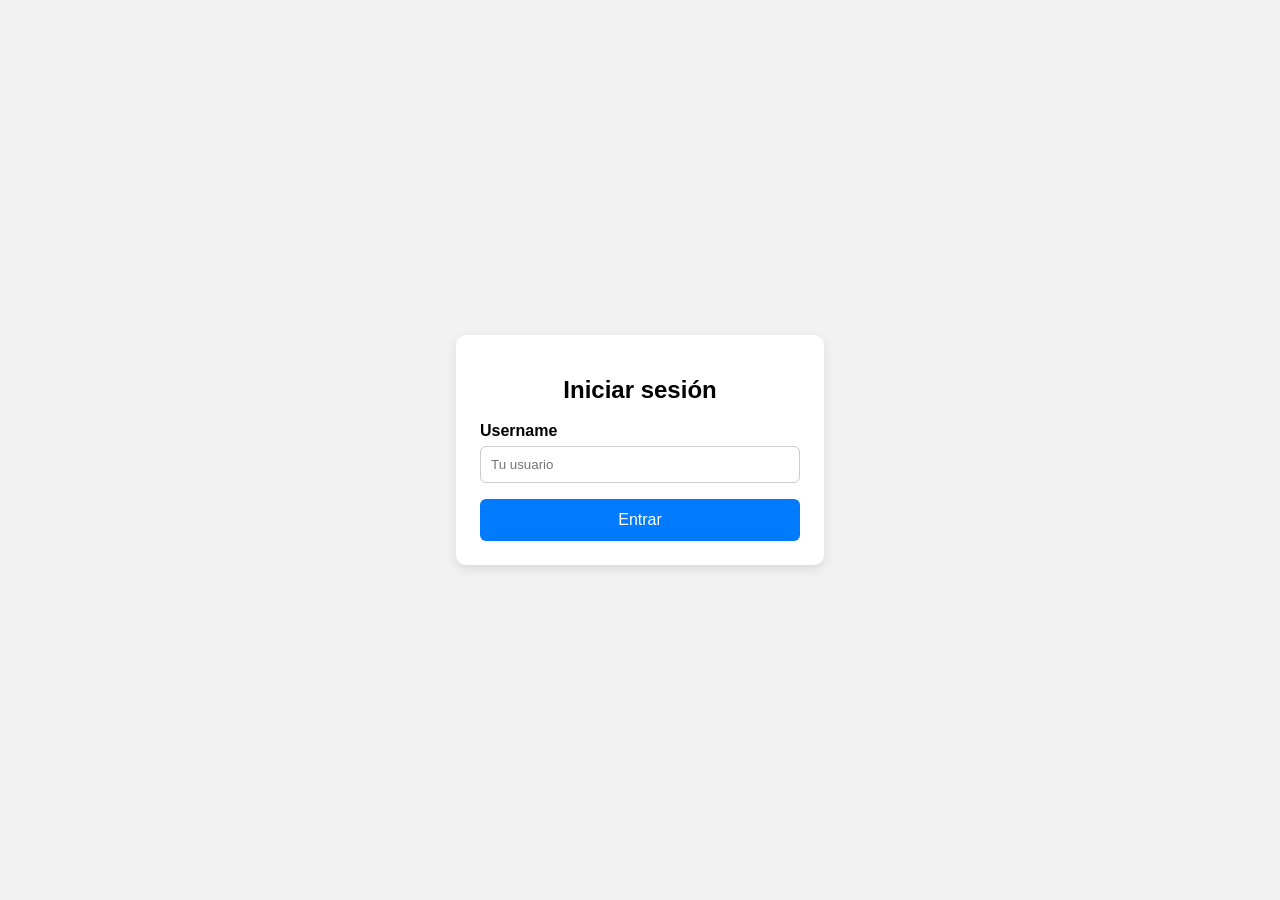
==== login.html @ 841599ec "cambios" ====
<!DOCTYPE html>
<html lang="es">
<head>
  <meta charset="UTF-8">
  <meta name="viewport" content="width=device-width, initial-scale=1.0">
  <title>Login tareas</title>
  <link rel="stylesheet" href="styles.css">
</head>
<body>
  <div class="login-card">
    <h1>Iniciar sesión</h1>
    <form action="#" method="post">
      <label for="username">Username</label>
      <input type="text" id="username" name="username" placeholder="Tu usuario" required>
      <button type="submit">Entrar</button>
    </form>
  </div>
</body>
</html>
---- styles.css ----
body {
      font-family: Arial, sans-serif;
      background-color: #f2f2f2;
      display: flex;
      justify-content: center;
      align-items: center;
      height: 100vh;
      margin: 0;
    }
    .login-card {
      background: #ffffff;
      padding: 24px;
      border-radius: 10px;
      box-shadow: 0 4px 12px rgba(0, 0, 0, 0.1);
      width: 320px;
    }
    .login-card h1 {
      font-size: 24px;
      margin-bottom: 18px;
      text-align: center;
    }
    .login-card label {
      display: block;
      margin-bottom: 6px;
      font-weight: bold;
    }
    .login-card input {
      width: 100%;
      padding: 10px;
      margin-bottom: 16px;
      border: 1px solid #ccc;
      border-radius: 6px;
      box-sizing: border-box;
    }
    .login-card button {
      width: 100%;
      padding: 12px;
      border: none;
      border-radius: 6px;
      background-color: #007bff;
      color: white;
      font-size: 16px;
      cursor: pointer;
    }
    .login-card button:hover {
      background-color: #0056b3;
    }
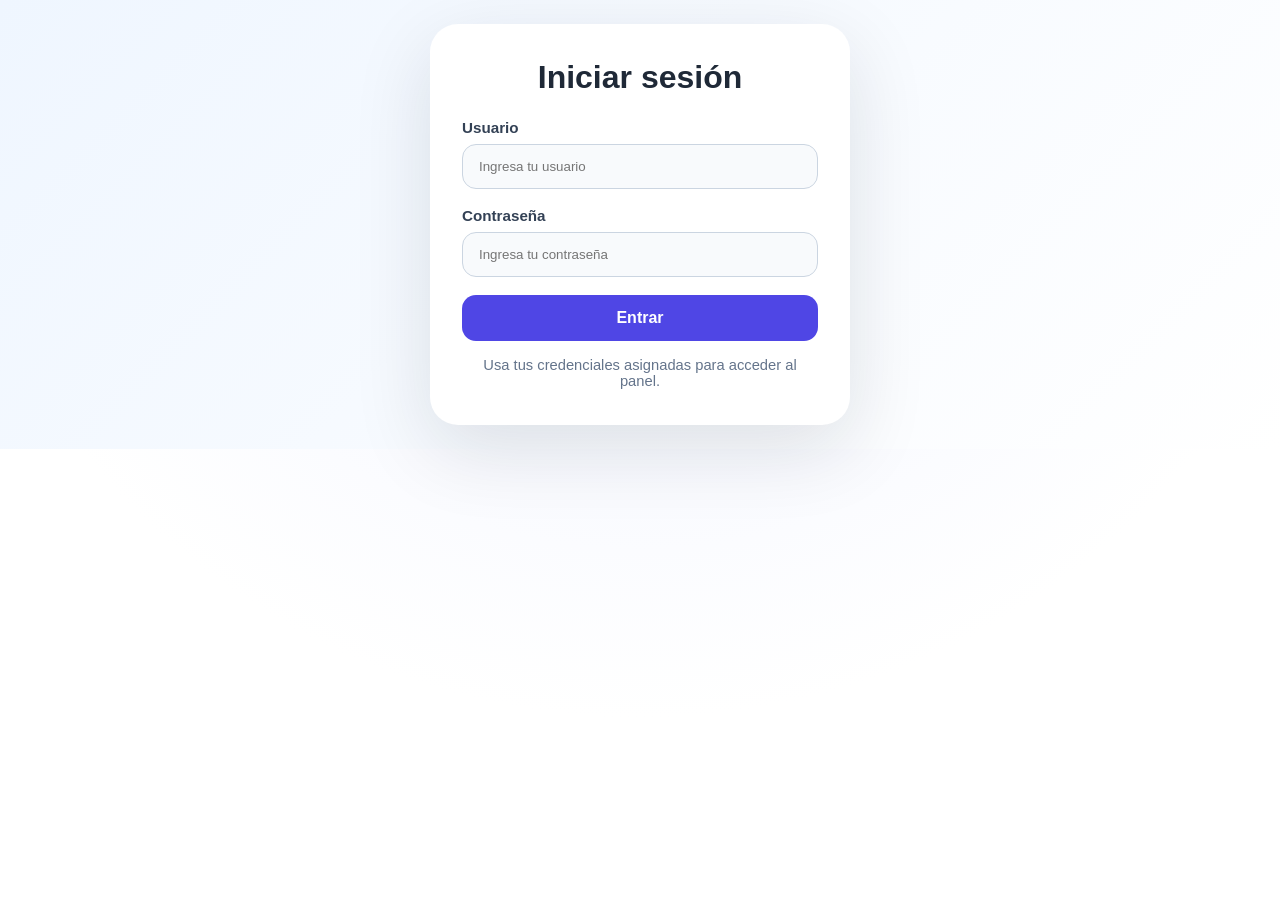
==== commit 9310ebe3: "cambios" ====
--- a/login.html
+++ b/login.html
@@ -3,17 +3,24 @@
 <head>
   <meta charset="UTF-8">
   <meta name="viewport" content="width=device-width, initial-scale=1.0">
-  <title>Login tareas</title>
+  <title>Login tarea repositorio</title>
   <link rel="stylesheet" href="styles.css">
 </head>
 <body>
-  <div class="login-card">
-    <h1>Iniciar sesión</h1>
-    <form action="#" method="post">
-      <label for="username">Username</label>
-      <input type="text" id="username" name="username" placeholder="Tu usuario" required>
-      <button type="submit">Entrar</button>
-    </form>
-  </div>
+  <main class="login-page">
+    <section class="login-card" aria-labelledby="login-title">
+      <h1 id="login-title">Iniciar sesión</h1>
+      <form action="#" method="post" novalidate>
+        <label for="username">Usuario</label>
+        <input type="text" id="username" name="username" placeholder="Ingresa tu usuario" autocomplete="username" required>
+
+        <label for="password">Contraseña</label>
+        <input type="password" id="password" name="password" placeholder="Ingresa tu contraseña" autocomplete="current-password" required>
+
+        <button type="submit">Entrar</button>
+        <p class="login-help">Usa tus credenciales asignadas para acceder al panel.</p>
+      </form>
+    </section>
+  </main>
 </body>
 </html>
--- a/styles.css
+++ b/styles.css
@@ -1,47 +1,103 @@
- body {
-      font-family: Arial, sans-serif;
-      background-color: #f2f2f2;
-      display: flex;
-      justify-content: center;
-      align-items: center;
-      height: 100vh;
-      margin: 0;
-    }
-    .login-card {
-      background: #ffffff;
-      padding: 24px;
-      border-radius: 10px;
-      box-shadow: 0 4px 12px rgba(0, 0, 0, 0.1);
-      width: 320px;
-    }
-    .login-card h1 {
-      font-size: 24px;
-      margin-bottom: 18px;
-      text-align: center;
-    }
-    .login-card label {
-      display: block;
-      margin-bottom: 6px;
-      font-weight: bold;
-    }
-    .login-card input {
-      width: 100%;
-      padding: 10px;
-      margin-bottom: 16px;
-      border: 1px solid #ccc;
-      border-radius: 6px;
-      box-sizing: border-box;
-    }
-    .login-card button {
-      width: 100%;
-      padding: 12px;
-      border: none;
-      border-radius: 6px;
-      background-color: #007bff;
-      color: white;
-      font-size: 16px;
-      cursor: pointer;
-    }
-    .login-card button:hover {
-      background-color: #0056b3;
-    }+:root {
+  color-scheme: light;
+  font-family: Inter, Arial, sans-serif;
+  background: radial-gradient(circle at top, #eef2ff, #ffffff 65%);
+  color: #1f2937;
+}
+
+* {
+  box-sizing: border-box;
+}
+
+html, body {
+  margin: 0;
+  min-height: 100%;
+}
+
+body {
+  display: flex;
+  align-items: center;
+  justify-content: center;
+  padding: 24px;
+  background: linear-gradient(135deg, #eff6ff 0%, #ffffff 100%);
+}
+
+.login-page {
+  width: 100%;
+  max-width: 420px;
+}
+
+.login-card {
+  width: 100%;
+  background: #ffffff;
+  border-radius: 28px;
+  box-shadow: 0 24px 80px rgba(15, 23, 42, 0.12);
+  padding: 36px 32px;
+}
+
+.login-card h1 {
+  margin: 0 0 24px;
+  font-size: 2rem;
+  line-height: 1.1;
+  text-align: center;
+}
+
+.login-card label {
+  display: block;
+  margin-bottom: 8px;
+  font-size: 0.95rem;
+  font-weight: 700;
+  color: #334155;
+}
+
+.login-card input {
+  width: 100%;
+  padding: 14px 16px;
+  margin-bottom: 18px;
+  border: 1px solid #cbd5e1;
+  border-radius: 14px;
+  background: #f8fafc;
+  transition: border-color 0.2s ease, box-shadow 0.2s ease;
+}
+
+.login-card input:focus {
+  outline: none;
+  border-color: #6366f1;
+  box-shadow: 0 0 0 4px rgba(99, 102, 241, 0.14);
+}
+
+.login-card button {
+  width: 100%;
+  padding: 14px 16px;
+  border: none;
+  border-radius: 14px;
+  background-color: #4f46e5;
+  color: #ffffff;
+  font-size: 1rem;
+  font-weight: 700;
+  cursor: pointer;
+  transition: background-color 0.2s ease, transform 0.2s ease;
+}
+
+.login-card button:hover,
+.login-card button:focus-visible {
+  background-color: #4338ca;
+  transform: translateY(-1px);
+}
+
+.login-help {
+  margin: 16px 0 0;
+  font-size: 0.92rem;
+  color: #64748b;
+  text-align: center;
+}
+
+@media (max-width: 480px) {
+  body {
+    padding: 16px;
+  }
+
+  .login-card {
+    padding: 28px 22px;
+  }
+}
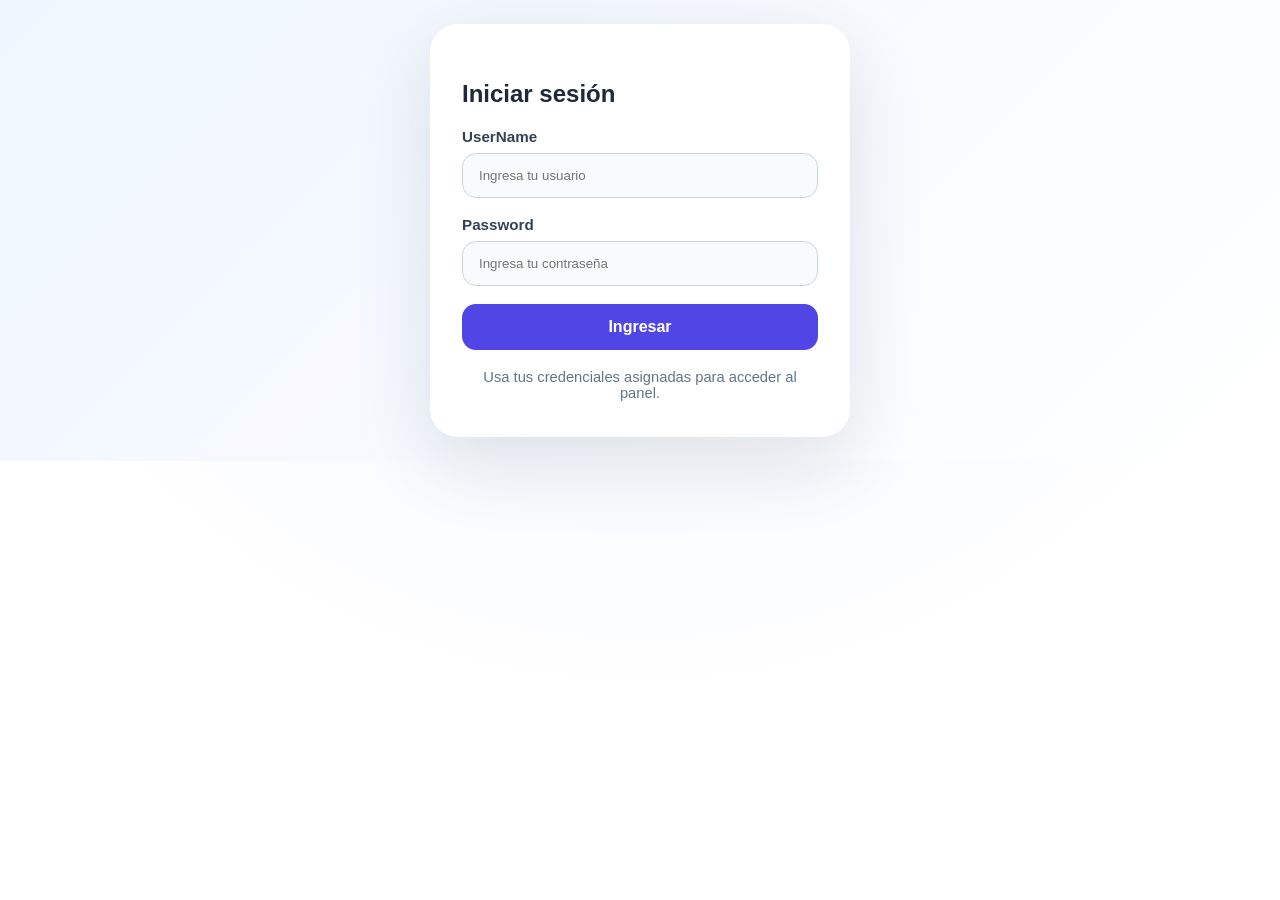
==== commit 4bb119bb: "se suben cambios" ====
--- a/login.html
+++ b/login.html
@@ -3,21 +3,21 @@
 <head>
   <meta charset="UTF-8">
   <meta name="viewport" content="width=device-width, initial-scale=1.0">
-  <title>Login tarea repositorio</title>
+  <title>Login tarea creado</title>
   <link rel="stylesheet" href="styles.css">
 </head>
 <body>
   <main class="login-page">
     <section class="login-card" aria-labelledby="login-title">
-      <h1 id="login-title">Iniciar sesión</h1>
+      <h2 id="login-title">Iniciar sesión</h2>
       <form action="#" method="post" novalidate>
-        <label for="username">Usuario</label>
+        <label for="username">UserName</label>
         <input type="text" id="username" name="username" placeholder="Ingresa tu usuario" autocomplete="username" required>
 
-        <label for="password">Contraseña</label>
+        <label for="password">Password</label>
         <input type="password" id="password" name="password" placeholder="Ingresa tu contraseña" autocomplete="current-password" required>
 
-        <button type="submit">Entrar</button>
+        <button type="submit">Ingresar</button>
         <p class="login-help">Usa tus credenciales asignadas para acceder al panel.</p>
       </form>
     </section>
--- a/styles.css
+++ b/styles.css
@@ -86,7 +86,7 @@
 }
 
 .login-help {
-  margin: 16px 0 0;
+  margin: 19px 0 0;
   font-size: 0.92rem;
   color: #64748b;
   text-align: center;
@@ -101,3 +101,101 @@
     padding: 28px 22px;
   }
 }
+
+/* ----------------------------- */
+/* Dashboard styles (feature/dashboard)
+   - Diseñados para integrarse con el resto de `styles.css`.
+*/
+
+.container {
+  width: 100%;
+  max-width: 1100px;
+  margin: 0 auto;
+  padding: 0 18px;
+}
+
+.site-header {
+  background: linear-gradient(90deg, rgba(79,70,229,0.06), rgba(99,102,241,0.02));
+  padding: 18px 0;
+  margin-bottom: 20px;
+}
+
+.site-title {
+  margin: 0;
+  font-size: 1.25rem;
+  color: #111827;
+  display: inline-block;
+}
+
+.main-nav {
+  float: right;
+}
+
+.nav-link {
+  color: #374151;
+  text-decoration: none;
+  margin-left: 18px;
+  font-weight: 600;
+}
+
+.dashboard h2 {
+  margin: 0 0 18px;
+  font-size: 1.5rem;
+  color: #0f172a;
+}
+
+.dashboard-grid {
+  display: grid;
+  grid-template-columns: repeat(3, 1fr);
+  gap: 18px;
+}
+
+.card {
+  background: #ffffff;
+  border-radius: 12px;
+  padding: 20px;
+  box-shadow: 0 8px 30px rgba(2,6,23,0.06);
+}
+
+.card h3 {
+  margin: 0 0 8px;
+  font-size: 1rem;
+  color: #111827;
+}
+
+.card-value {
+  font-size: 1.5rem;
+  font-weight: 800;
+  color: #111827;
+  margin: 6px 0;
+}
+
+.card-desc {
+  margin: 0;
+  color: #475569;
+}
+
+.site-footer {
+  text-align: center;
+  padding: 28px 0;
+  color: #6b7280;
+  margin-top: 36px;
+}
+
+@media (max-width: 880px) {
+  .dashboard-grid {
+    grid-template-columns: repeat(2, 1fr);
+  }
+}
+
+@media (max-width: 560px) {
+  .dashboard-grid {
+    grid-template-columns: 1fr;
+  }
+  .main-nav {
+    float: none;
+    text-align: right;
+    margin-top: 8px;
+  }
+}
+
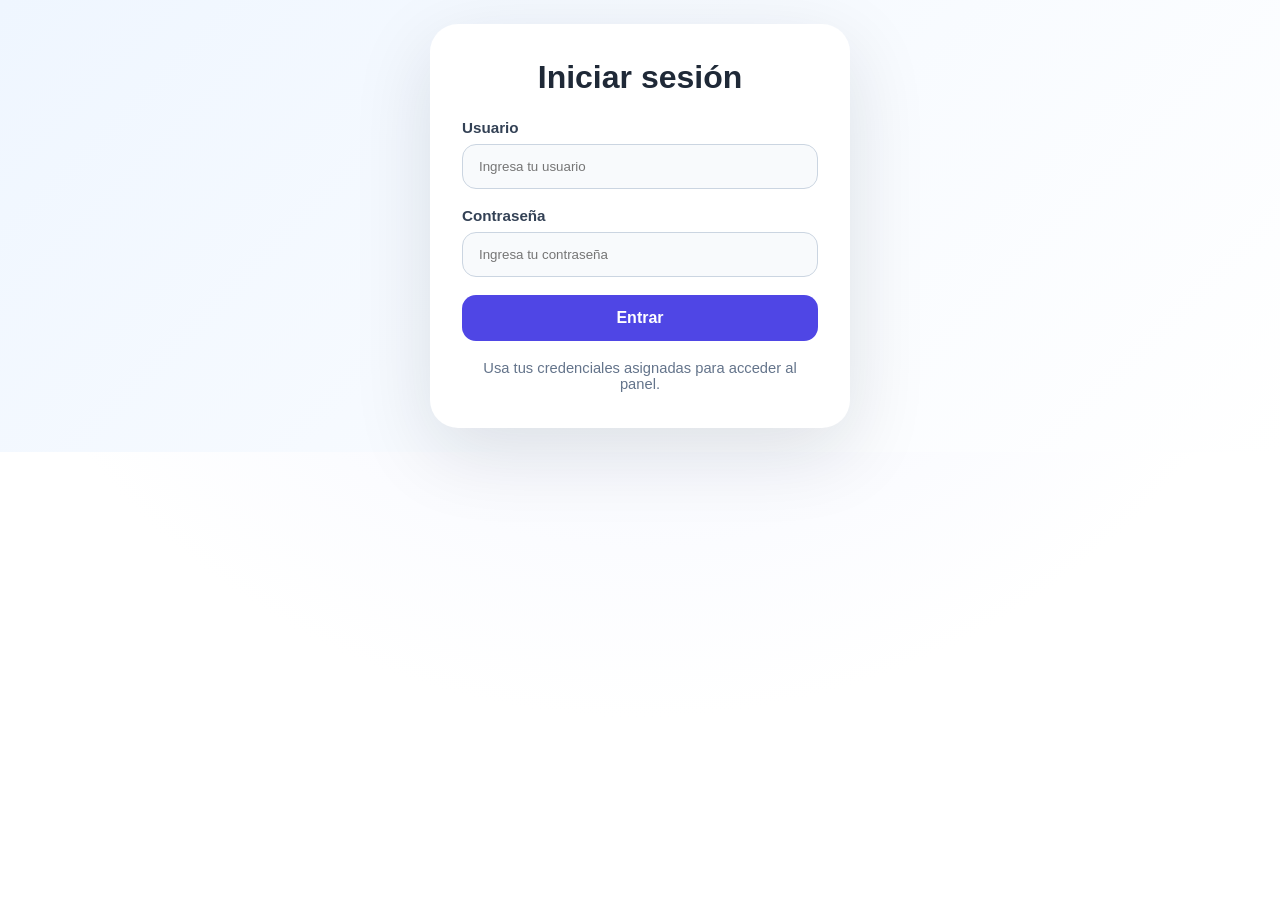
==== commit 22f62813: "Merge branch 'main' into feature/login" ====
--- a/login.html
+++ b/login.html
@@ -1,4 +1,11 @@
 <!DOCTYPE html>
+<!--
+  login.html
+  - Componente de inicio de sesión (HTML minimal y accesible)
+  - Uso: abrir este archivo en el navegador para probar la interfaz.
+  - Estructura: `main.login-page` contiene `section.login-card` con el formulario.
+  - Accesibilidad: el `section` tiene `aria-labelledby` que referencia el título.
+-->
 <html lang="es">
 <head>
   <meta charset="UTF-8">
@@ -8,16 +15,39 @@
 </head>
 <body>
   <main class="login-page">
+    <!-- Tarjeta de login: contiene el formulario principal -->
     <section class="login-card" aria-labelledby="login-title">
-      <h2 id="login-title">Iniciar sesión</h2>
+      <!-- Título visible, usado por lectores de pantalla -->
+      <h1 id="login-title">Iniciar sesión</h1>
+
+      <!-- Formulario de autenticación -->
       <form action="#" method="post" novalidate>
-        <label for="username">UserName</label>
-        <input type="text" id="username" name="username" placeholder="Ingresa tu usuario" autocomplete="username" required>
+        <!-- Campo de usuario: etiqueta vinculada con `for` y `id` -->
+        <label for="username">Usuario</label>
+        <input
+          type="text"
+          id="username"
+          name="username"
+          placeholder="Ingresa tu usuario"
+          autocomplete="username"
+          required
+        >
 
-        <label for="password">Password</label>
-        <input type="password" id="password" name="password" placeholder="Ingresa tu contraseña" autocomplete="current-password" required>
+        <!-- Campo de contraseña: usa `autocomplete` para mejores manejadores de contraseña -->
+        <label for="password">Contraseña</label>
+        <input
+          type="password"
+          id="password"
+          name="password"
+          placeholder="Ingresa tu contraseña"
+          autocomplete="current-password"
+          required
+        >
 
-        <button type="submit">Ingresar</button>
+        <!-- Botón de envío. En producción, reemplazar `action` por la ruta real y manejar CSRF. -->
+        <button type="submit">Entrar</button>
+
+        <!-- Ayuda visual bajo el botón; útil para instrucciones breves -->
         <p class="login-help">Usa tus credenciales asignadas para acceder al panel.</p>
       </form>
     </section>
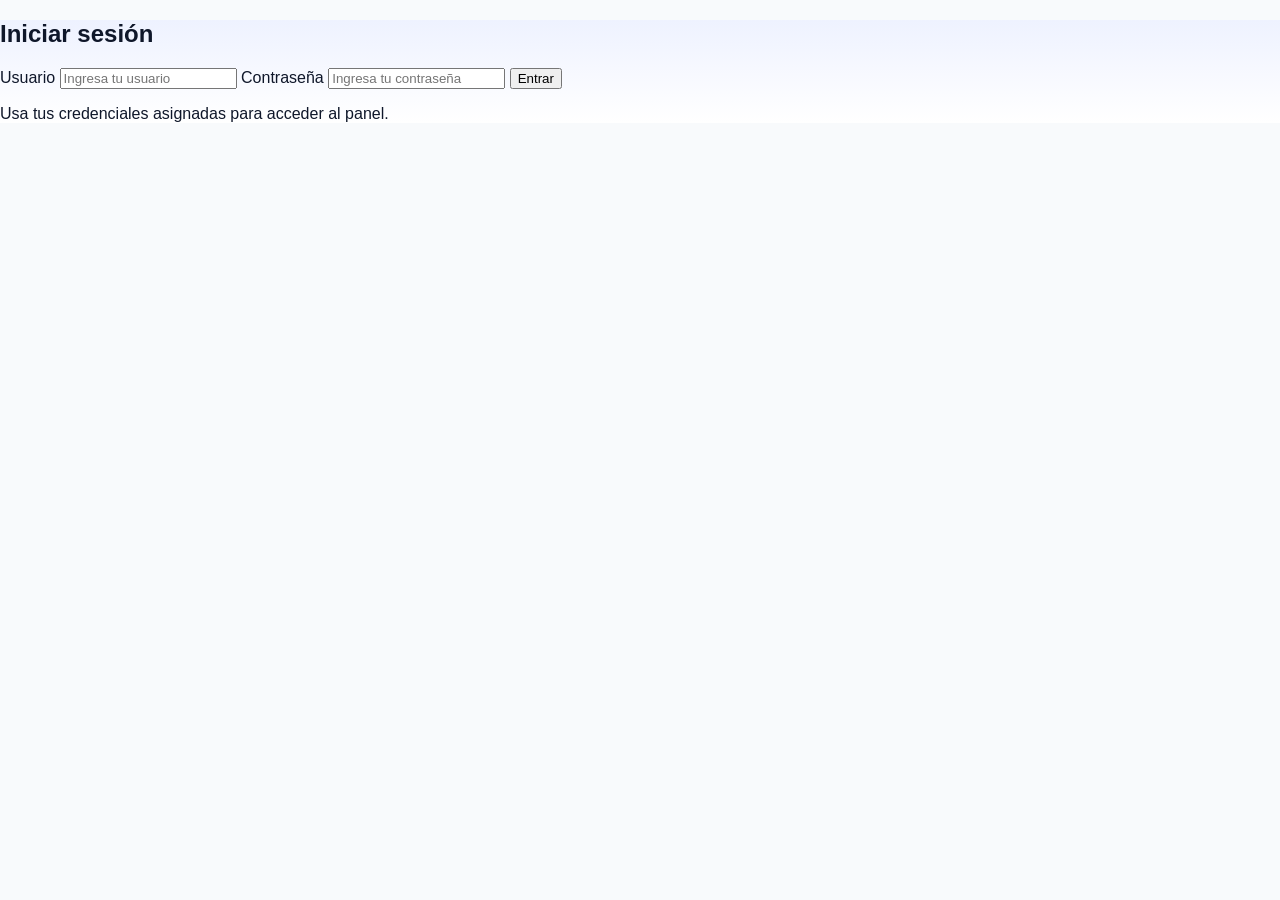
==== commit ad59baa6: "se resuelven conflictos y se guardan los cambios" ====
--- a/login.html
+++ b/login.html
@@ -10,8 +10,8 @@
 <head>
   <meta charset="UTF-8">
   <meta name="viewport" content="width=device-width, initial-scale=1.0">
-  <title>Login tarea creado</title>
-  <link rel="stylesheet" href="styles.css">
+  <title>Taskflow - Login</title>
+  <link rel="stylesheet" href="style.css">
 </head>
 <body>
   <main class="login-page">
--- a/style.css
+++ b/style.css
@@ -0,0 +1,211 @@
+﻿:root {
+  color-scheme: light;
+  font-family: Inter, Arial, sans-serif;
+  background: #f8fafc;
+  color: #0f172a;
+}
+
+* {
+  box-sizing: border-box;
+}
+
+html {
+  scroll-behavior: smooth;
+}
+
+body {
+  margin: 0;
+  min-height: 100%;
+  background: linear-gradient(180deg, #eef2ff 0%, #ffffff 100%);
+  color: #0f172a;
+}
+
+.container {
+  width: min(100%, 1120px);
+  margin: 0 auto;
+  padding: 0 24px;
+}
+
+.topbar {
+  background: rgba(99, 102, 241, 0.08);
+  border-bottom: 1px solid rgba(99, 102, 241, 0.12);
+}
+
+.nav-wrapper {
+  display: flex;
+  align-items: center;
+  justify-content: space-between;
+  gap: 16px;
+  padding: 18px 0;
+}
+
+.brand {
+  font-size: 1.3rem;
+  font-weight: 800;
+  color: #3730a3;
+  text-decoration: none;
+}
+
+.nav-links {
+  display: flex;
+  align-items: center;
+  gap: 18px;
+}
+
+.nav-links a {
+  color: #334155;
+  text-decoration: none;
+  font-weight: 600;
+}
+
+.nav-links a:hover,
+.nav-links a:focus-visible {
+  color: #4338ca;
+}
+
+.btn {
+  display: inline-flex;
+  align-items: center;
+  justify-content: center;
+  padding: 12px 18px;
+  border-radius: 999px;
+  text-decoration: none;
+  font-weight: 700;
+}
+
+.btn-primary {
+  background: #4f46e5;
+  color: #ffffff;
+  border: 1px solid transparent;
+}
+
+.btn-primary:hover,
+.btn-primary:focus-visible {
+  background: #4338ca;
+}
+
+.hero {
+  padding: 44px 0 24px;
+}
+
+.hero-content {
+  background: #ffffff;
+  border-radius: 24px;
+  padding: 42px 34px;
+  box-shadow: 0 24px 70px rgba(15, 23, 42, 0.08);
+}
+
+.tag {
+  display: inline-flex;
+  align-items: center;
+  gap: 8px;
+  padding: 6px 12px;
+  border-radius: 999px;
+  background: #e0e7ff;
+  color: #312e81;
+  font-size: 0.8rem;
+  font-weight: 700;
+}
+
+.hero h1 {
+  margin: 20px 0 12px;
+  font-size: clamp(2rem, 3vw, 3rem);
+  line-height: 1.05;
+}
+
+.hero-text {
+  margin: 0;
+  max-width: 720px;
+  color: #475569;
+  font-size: 1rem;
+  line-height: 1.8;
+}
+
+.dashboard-section,
+.cards-section {
+  padding: 32px 0;
+}
+
+.section-header {
+  display: grid;
+  gap: 6px;
+  margin-bottom: 24px;
+}
+
+.section-header h2 {
+  margin: 0;
+  font-size: 1.6rem;
+}
+
+.section-header p {
+  margin: 0;
+  color: #64748b;
+}
+
+.dashboard-grid,
+.project-grid {
+  display: grid;
+  grid-template-columns: repeat(3, minmax(0, 1fr));
+  gap: 20px;
+}
+
+.card {
+  padding: 24px;
+  border-radius: 22px;
+  background: #ffffff;
+  border: 1px solid rgba(148, 163, 184, 0.18);
+  box-shadow: 0 16px 40px rgba(15, 23, 42, 0.06);
+}
+
+.card h3 {
+  margin: 0 0 12px;
+  font-size: 1.05rem;
+}
+
+.card-value {
+  margin: 0;
+  font-size: 2rem;
+  font-weight: 800;
+  color: #111827;
+}
+
+.project-card p {
+  margin: 10px 0 0;
+  color: #475569;
+}
+
+.site-footer {
+  padding: 32px 0;
+  text-align: center;
+  color: #64748b;
+}
+
+@media (max-width: 960px) {
+  .dashboard-grid,
+  .project-grid {
+    grid-template-columns: repeat(2, minmax(0, 1fr));
+  }
+}
+
+@media (max-width: 720px) {
+  .nav-wrapper {
+    flex-direction: column;
+    align-items: stretch;
+  }
+
+  .nav-links {
+    justify-content: space-between;
+    flex-wrap: wrap;
+  }
+
+  .hero-content {
+    padding: 28px 20px;
+  }
+}
+
+@media (max-width: 560px) {
+  .dashboard-grid,
+  .project-grid {
+    grid-template-columns: 1fr;
+  }
+}
